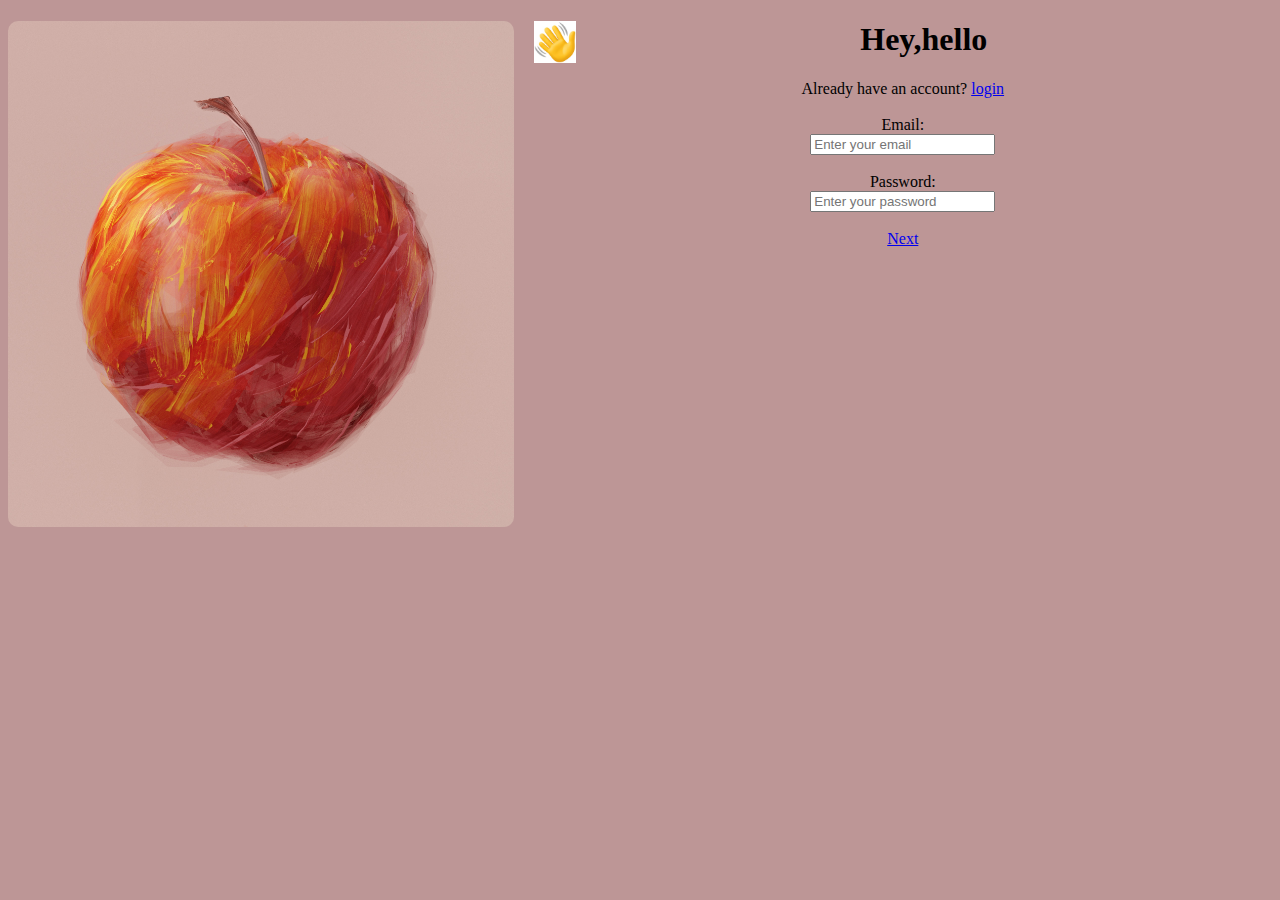
==== signup.html @ 2b833c86 "changes" ====
<!DOCTYPE html>
<html lang="en">
<head>
    <meta charset="UTF-8">
    <meta http-equiv="X-UA-Compatible" content="IE=edge">
    <meta name="viewport" content="width=device-width, initial-scale=1.0">
    <title>Document</title>
    <style>
        #heading{
    border-radius: 10px;
    width: 40%;
    float: left;
    margin-right: 20px;
}
#helloemoji{
    float: inline-start;width: 42px;height: 42px;
 }
body{
    text-align: center;
    background-color: rgb(189, 150, 150);
}

    </style>
</head>
<body>
    
<form>
    <img id="heading" src="simon-lee-LQTdG9SJpyA-unsplash.jpg" alt="image">
    <h1> Hey,hello
        <img id="helloemoji" src="helloemoji.jpg" alt="helloemoji">
    </h1>
    <label > 
        Already have an account? <a href="index.html">login</a>
    </label>
    <br/>
    <br/>
    <label for="email"> Email:</label><br/>
    <input type="email" placeholder="Enter your email"/>
    <br/>
    <br/>
    <label for="password"> Password:</label><br/>
    <input type="password" placeholder="Enter your password"/>
    <br/>
    <br/>
    <a href="table.html">Next</a>

</form>
</body>
</html>
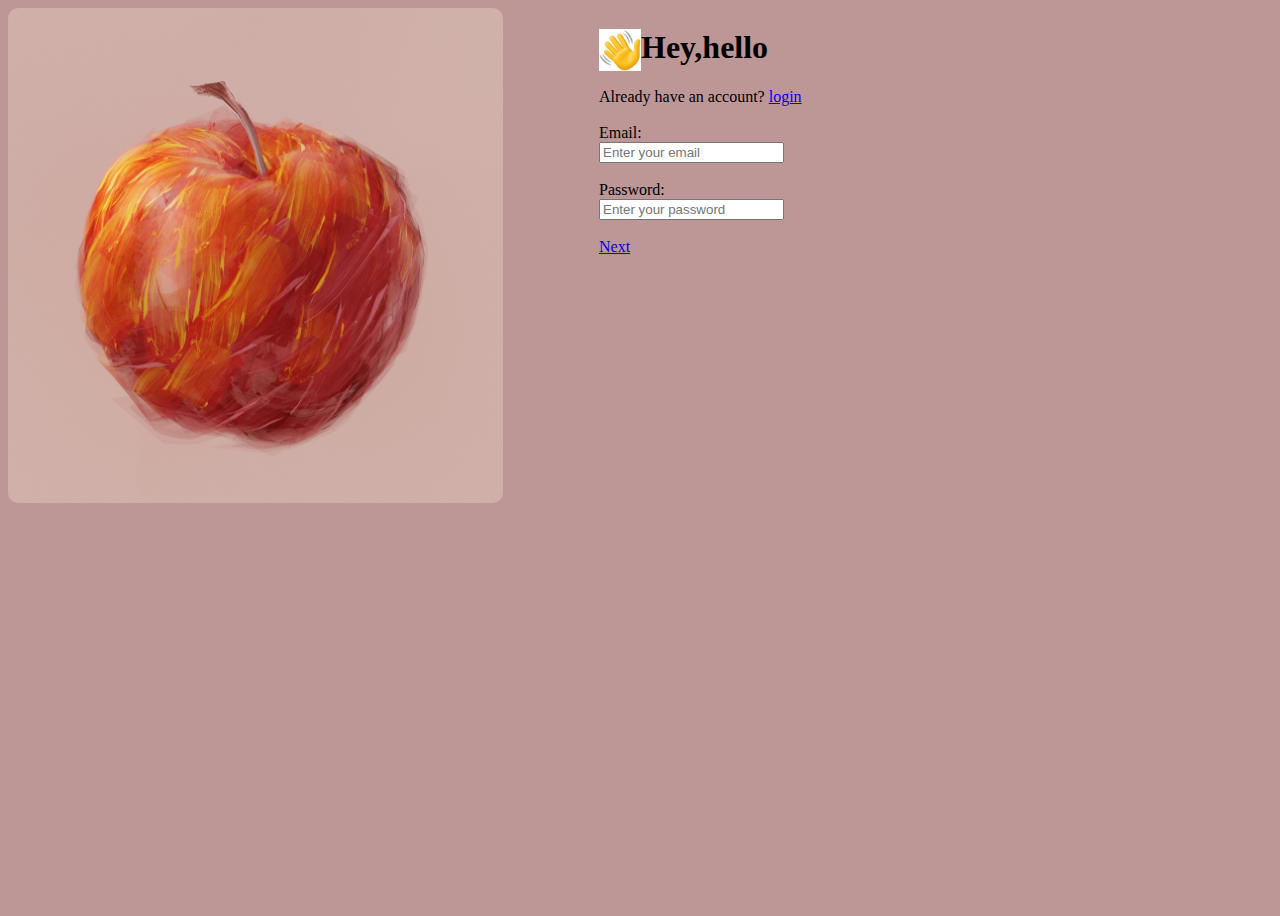
==== commit 83ecd057: "changes" ====
--- a/signup.html
+++ b/signup.html
@@ -5,27 +5,14 @@
     <meta http-equiv="X-UA-Compatible" content="IE=edge">
     <meta name="viewport" content="width=device-width, initial-scale=1.0">
     <title>Document</title>
-    <style>
-        #heading{
-    border-radius: 10px;
-    width: 40%;
-    float: left;
-    margin-right: 20px;
-}
-#helloemoji{
-    float: inline-start;width: 42px;height: 42px;
- }
-body{
-    text-align: center;
-    background-color: rgb(189, 150, 150);
-}
-
-    </style>
+    <link rel="stylesheet" href="/style.css">
 </head>
 <body>
-    
-<form>
-    <img id="heading" src="simon-lee-LQTdG9SJpyA-unsplash.jpg" alt="image">
+    <div class="space">
+        <div class="image">
+    <img id="image" src="simon-lee-LQTdG9SJpyA-unsplash.jpg" alt="image">
+        </div>
+        <div class="form">
     <h1> Hey,hello
         <img id="helloemoji" src="helloemoji.jpg" alt="helloemoji">
     </h1>
@@ -34,6 +21,7 @@
     </label>
     <br/>
     <br/>
+  
     <label for="email"> Email:</label><br/>
     <input type="email" placeholder="Enter your email"/>
     <br/>
@@ -43,7 +31,7 @@
     <br/>
     <br/>
     <a href="table.html">Next</a>
-
-</form>
+</div>
+        </div>
 </body>
 </html>--- a/style.css
+++ b/style.css
@@ -0,0 +1,43 @@
+body{
+    background-color: rgb(189, 150, 150);
+    
+}
+#helloemoji{
+    float: inline-start;
+    width: 42px;
+    height: 42px;
+}    
+#image{
+    border-radius: 10px;
+    width: 100%;
+    margin-right:80%;
+    height:55%   
+}
+.space{
+    height: 100vh;
+    width: 1200px;
+    display: flex;
+    gap: 96px;
+
+}
+#sign{
+    font-weight: bold;
+}
+.form{
+    align-items: center;
+   
+    text-align: left;
+
+}
+
+table,tr,th,td{
+    border-style: ridge;
+    border-spacing: 3px;
+    background-color: rgb(189, 150, 150);
+    width: 70%;
+    border-color: rgb(189, 150, 150);
+}
+body{
+    background-color: rgb(189,150,150);
+}
+
